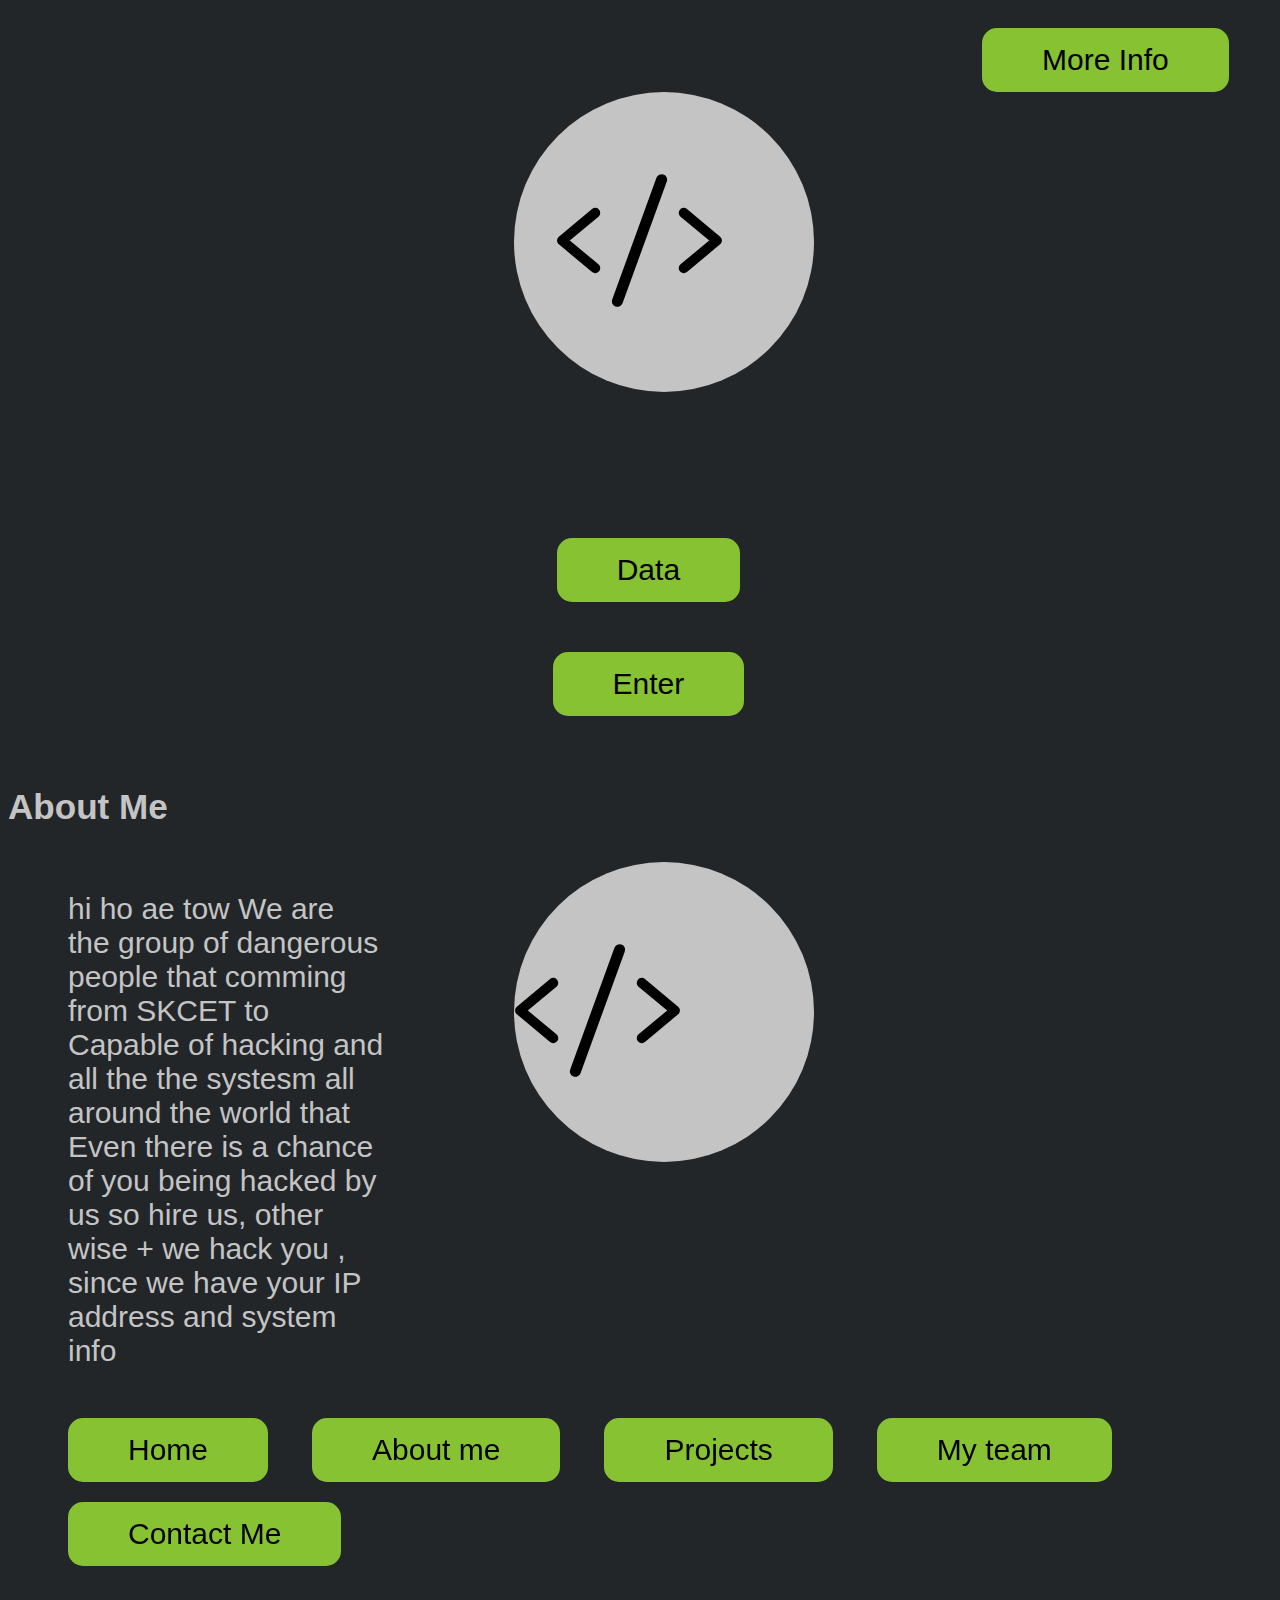
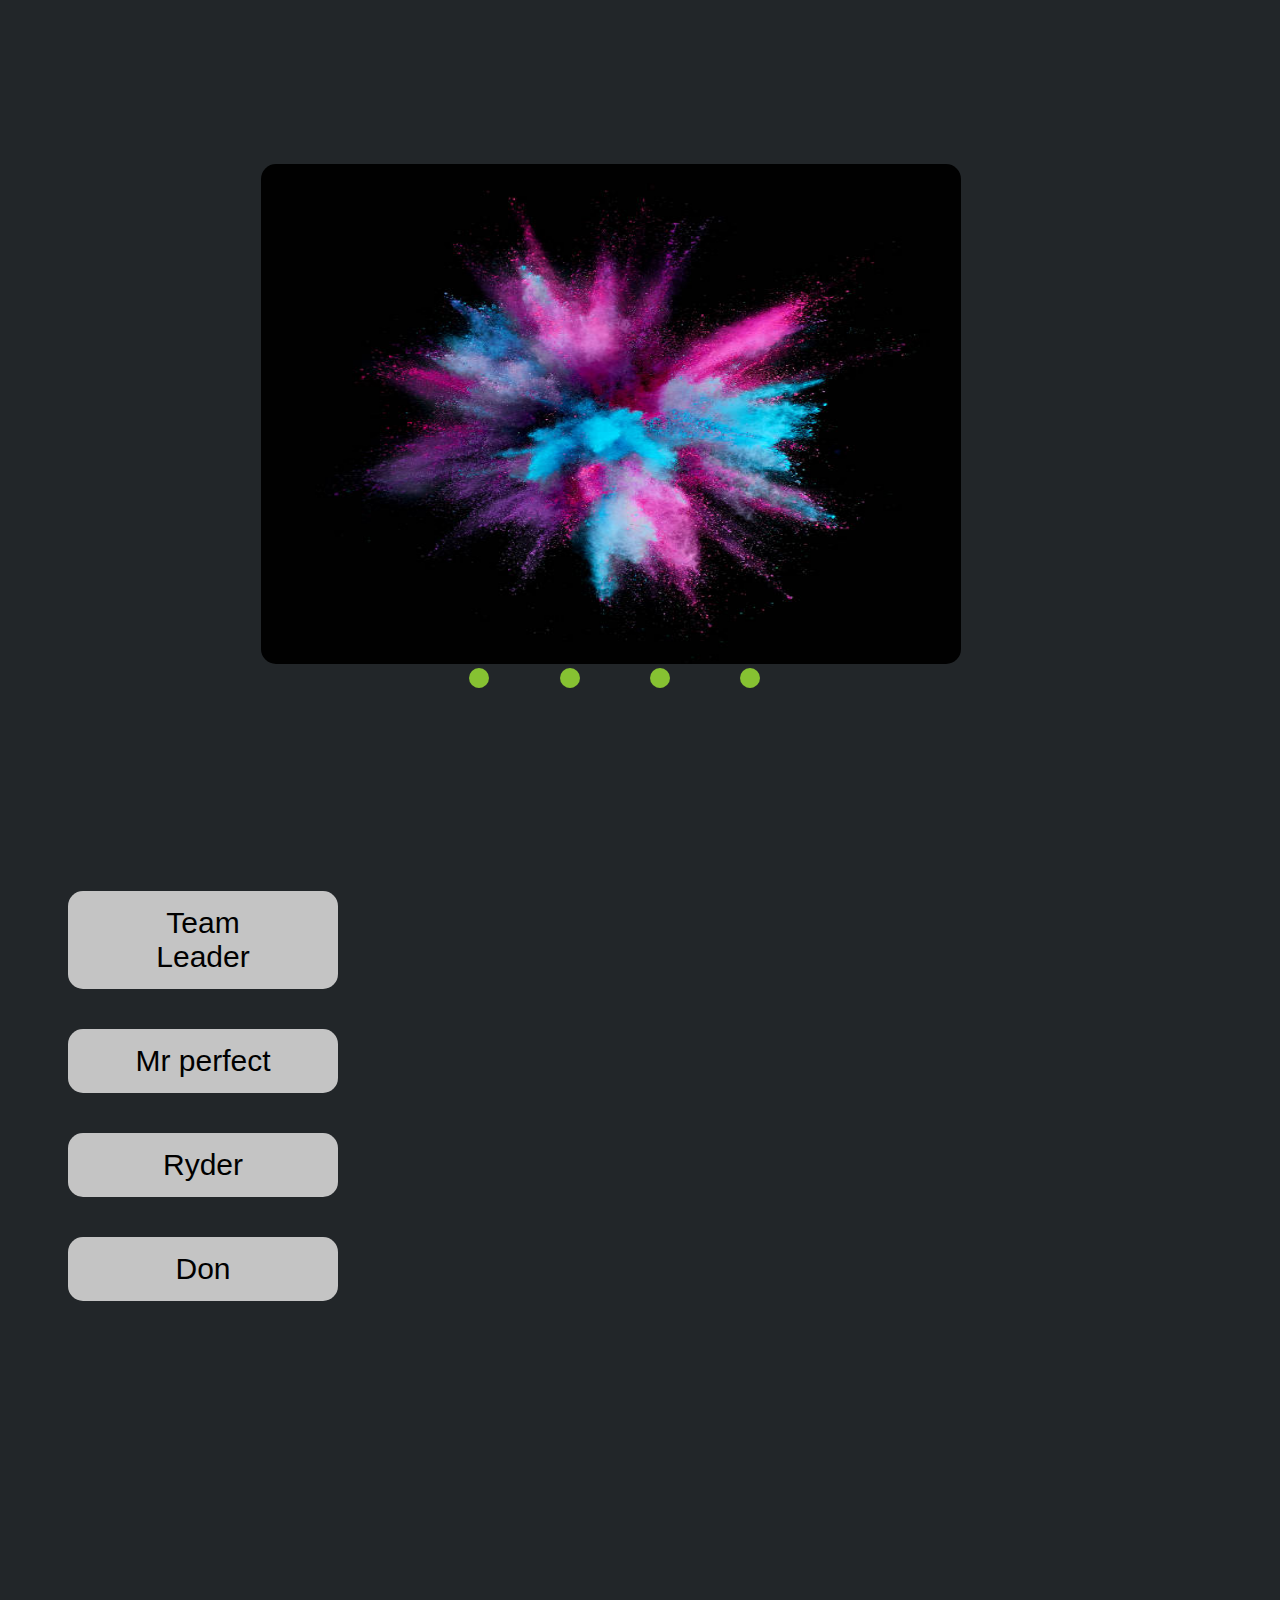
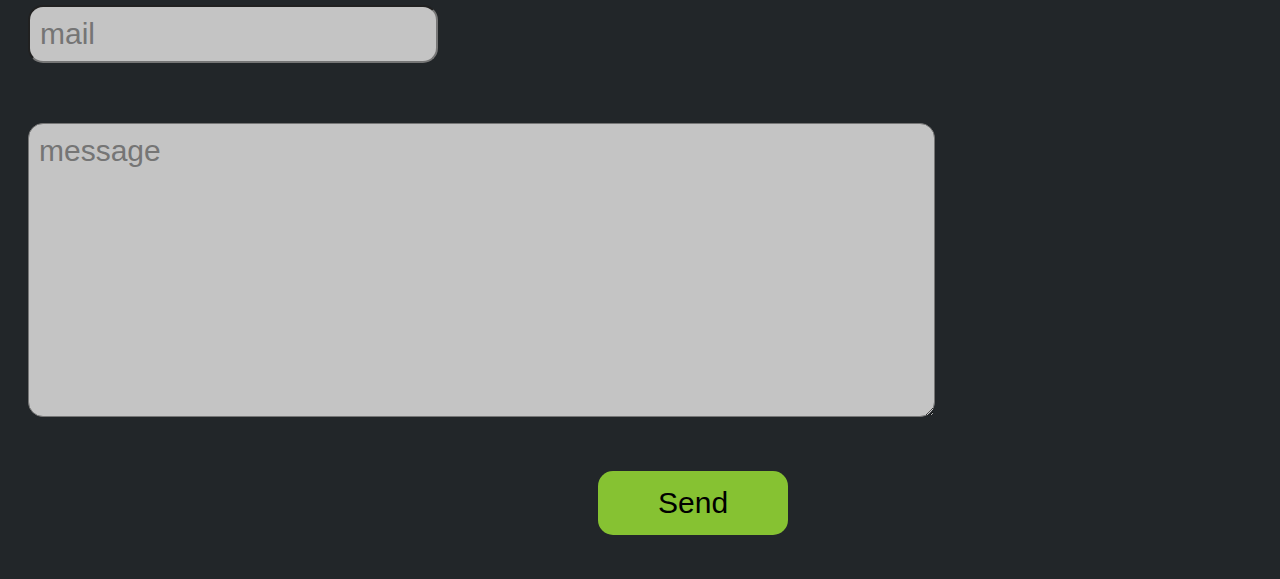
==== index.html @ 3c1d1999 "initial commit" ====
<!DOCTYPE html>
<html>
    <head>
        <link rel="stylesheet" href="./style.css"></link>
    </head>
    <body>
        <script href="./script.js">

        </script>
        <section id="Home">
        <div style="position: relative;top:0px;margin: 0px 0px 0px 0px;text-align:right;">
        <ul style="position: static;"><ld><a href="#Overview" id="btn2" class="button">More Info</a></ld></ul>
        <div class="center">
            <div class="circle">
            </div>
            <div style="position: relative;top: -240px;margin:0px 0px -70px 0px"><img src="./svg, img/Code.svg"></div>
        <ul style="position: static;"><ld><a href="#Home" id="btn2" style="margin-bottom: 30px; float: center;"class="button">Data</a></ld></ul>
        <ul><ld><a href="#AboutMe" id="btn2" class="button">Enter</a></ld></ul>
        </div>
        <br><br>
        </section>
        <section Id="AboutMe"></section>
            <div class="text">
            <h3 >About Me</h3>
            </div>
        <div class="text">
            <p class="float_left", style="margin-left: 60px;">hi ho ae tow
                We are the group of 
                dangerous people that
                comming from SKCET to
                Capable of hacking and
                all the the systesm
                all around the world that
                Even there is a chance of
                you being hacked by us
                so hire us, other wise +
                we hack you , since we 
                have your IP address and
                system info
            </p>
        </div>
        <div>
        <div class="center">
            <div class="circle">
            </div>
            <div style="position: relative;top: -240px;right: 230px;margin:0px 0px 0px 0px"><img src="./svg, img/Code.svg"></div>
        </div>
        </section>
        <ul class="">
            <ld><a href="#Home" id="btn1" class="button">Home</a></ld>
            <ld><a href="#AboutMe" id="btn4" class="button">About me</a></ld>
            <ld><a href="#Projects" id="btn2" class="button">Projects</a></ld>
            <ld><a href="#Team" id="btn5" class="button">My team</a></ld>
            <ld><a href="#Contact" id="btn3" class="button">Contact Me</a></ld>
        </ul>
        <br>
        <br>
        <section id="Projects">
            <br><br><br><br><br><br><br><br><br>
            <div class="">
                <div class="">
                <img style="width : 700px;height: 500px; position:static;margin-left:20%;border: none; border-radius:15px;" src="./svg, img/1.jpg" id="Img1">
                </div>
                <div class="gal" >
                    <pre style="display:inline;">          </pre>
                    <button class="but" id="" onclick="document.getElementById('Img1').src = './svg, img/1.jpg'""></button>
                    <pre style="display:inline;">        </pre>
                    <button class="but" id="" onclick="document.getElementById('Img1').src = './svg, img/2.jpg'""></button>
                    <pre style="display:inline;">        </pre>
                    <button class="but" id="" onclick="document.getElementById('Img1').src = './svg, img/3.jpg'""></button>
                    <pre style="display:inline;">        </pre>
                    <button class="but" id="" onclick="document.getElementById('Img1').src = './svg, img/4.jpg'""></button>
                </div>
            </div>
            <br><br><br><br>
        </section>
        <section id="Team">
            <br><br><br><br><br><br>
        <ul class="" style="overflow:none;position: static;">
            <ld><a href="#Home" id="btn1" class="button button1">Team Leader</a></ld>
            <ld><a href="#Projects" id="btn2" class="button button1">Mr perfect</a></ld>
            <ld><a href="#AboutMe" id="btn4" class="button button1">Ryder</a></ld>
            <ld><a href="#Team" id="btn5" class="button button1">Don</a></ld>
        </ul>
            <br><br><br><br><br><br><br><br>
        </section>
        <section id="Contact">
            <br><br><br><br><br>
            <form method="post" action="#" target="_blank">
                <input type="mail" class="input" name="your-email" placeholder="mail"></input><br>
                <textarea class="input" name="" value="Message" rows="8" cols="50"placeholder="message"></textarea><br>
                <a href="#Overview" id="btn2" class="button" style="margin-left: 590px;">Send</a>

            </form>
            <br><br>
        </section>
        
    </body>
</html>
---- style.css ----
body {
    background-color: #222629;
}


ul {
    position:sticky;
    top:0;
    width:95%;
    list-style-type: none;
    margin: 0px;
    overflow: hidden;
}

.button {
    text-decoration: none;
    background-color: #86C232;
    text-align: center;
    font-family: sans-serif;
    font-weight: normal;
    font-size: 1.875em; /* em is for the default value for font 1em = 16px, so 30/16px == 1.875em */
    color: #000000;
    border-radius: 15px;
    border: none;
    display: inline-block;
    margin: 0px 20px;
    margin-top: 20px;
    padding: 15px 60px;
}
.button1 {
    width: 150px;
    background-color: #C4C4C4;
    margin-bottom: 40px;
    display:block;
}
.button:hover {
    background-color: #61892F;
}
.button:active {
    background-color: #61892F;
}

.center {
    text-align: center;
}

.circle {
    margin-left: 40%;
    width: 300px;
    height: 300px;
    border-radius: 300px;
    background-color: #C4C4C4;
}

.text {

    font-family: sans-serif;
    font-weight: normal;
    font-size: 1.875em; /* em is for the default value for font 1em = 16px, so 30/16px == 1.875em */
    color: #C4C4C4;

}

.float_left {

    float: left;
    width: 25%;

}


.input {
    background-color: #c4c4c4;
    color: black;
    font-family: sans-serif;
    font-weight: normal;
    font-size: 1.875em; /* em is for the default value for font 1em = 16px, so 30/16px == 1.875em */
    border-radius: 15px;
    margin: 30px 20px;
    padding: 10px 10px;
}

.gal {
    position: static;
    margin-left: 30%;
}

.but {
    background-color: #86C232;
    border: none;
    width: 20px;
    height: 20px;
    border-radius: 10px;
}
.but:hover {
    background-color: #61892F;
}
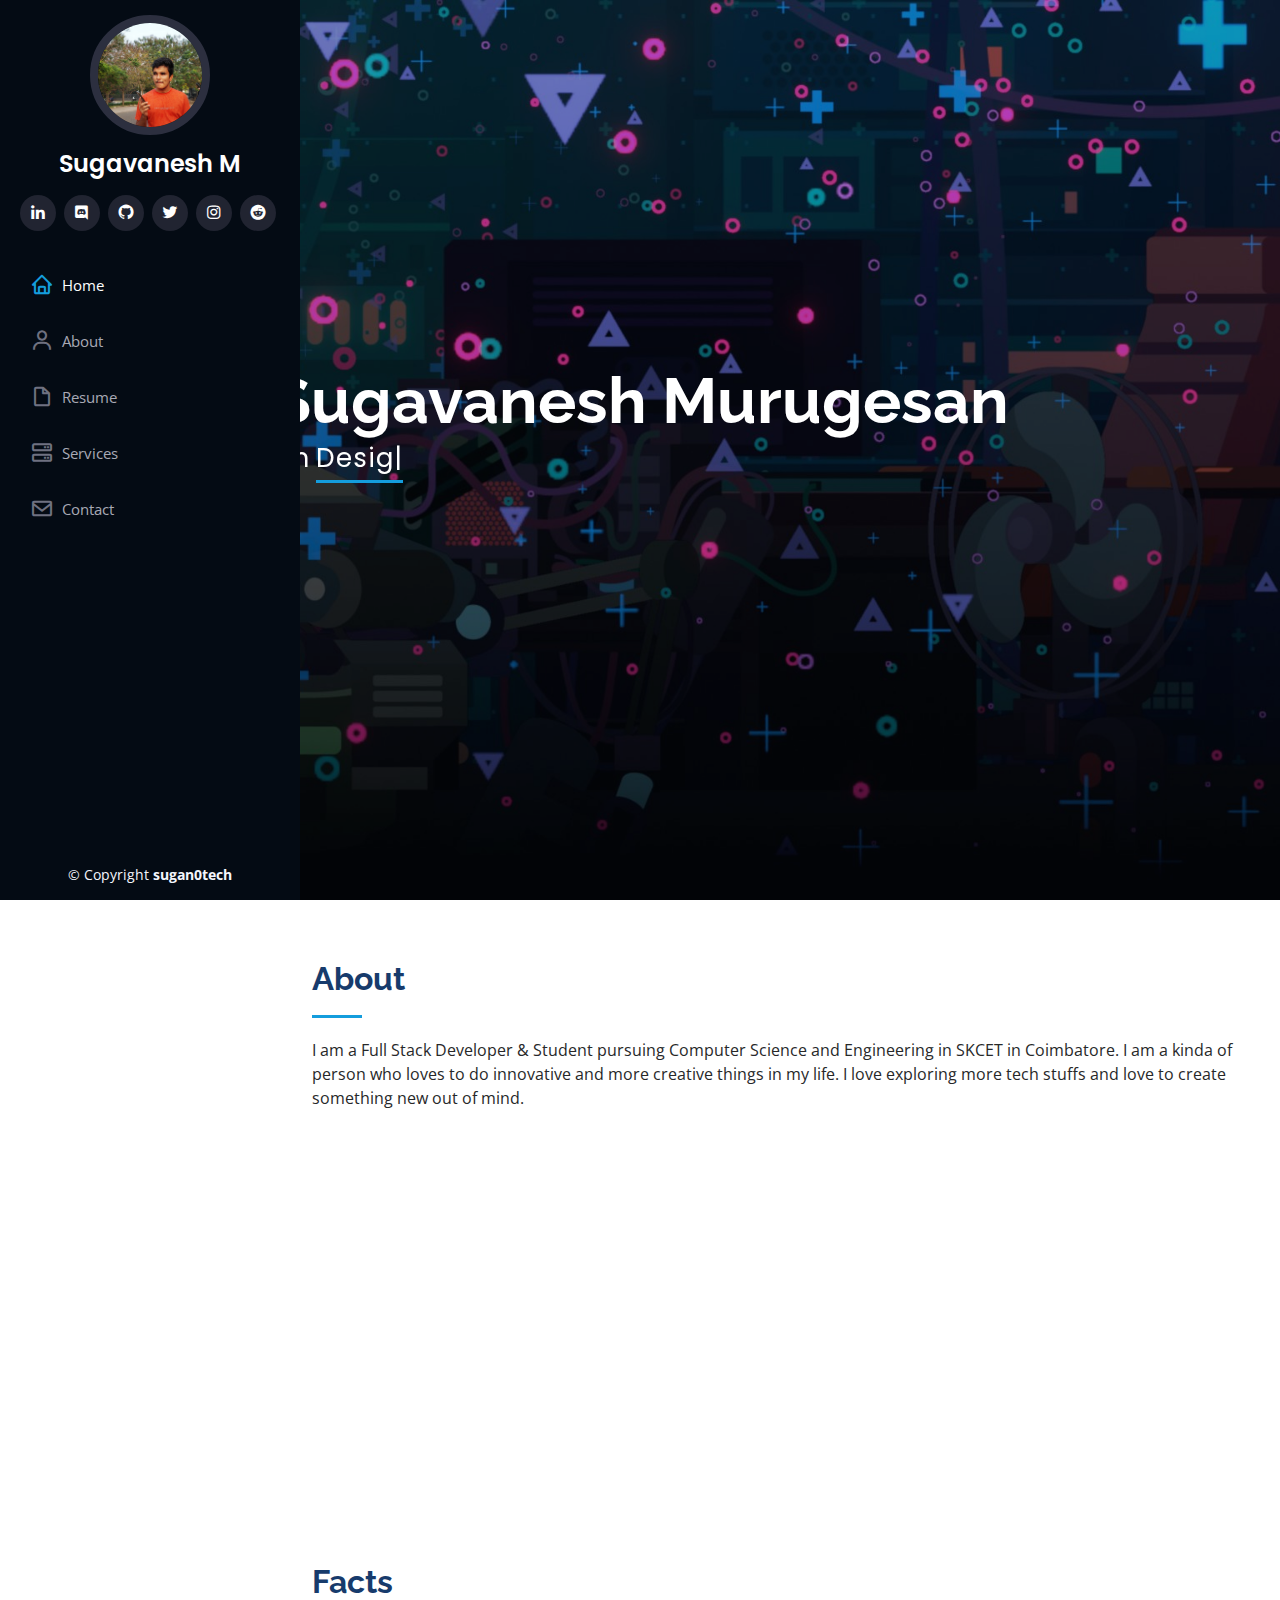
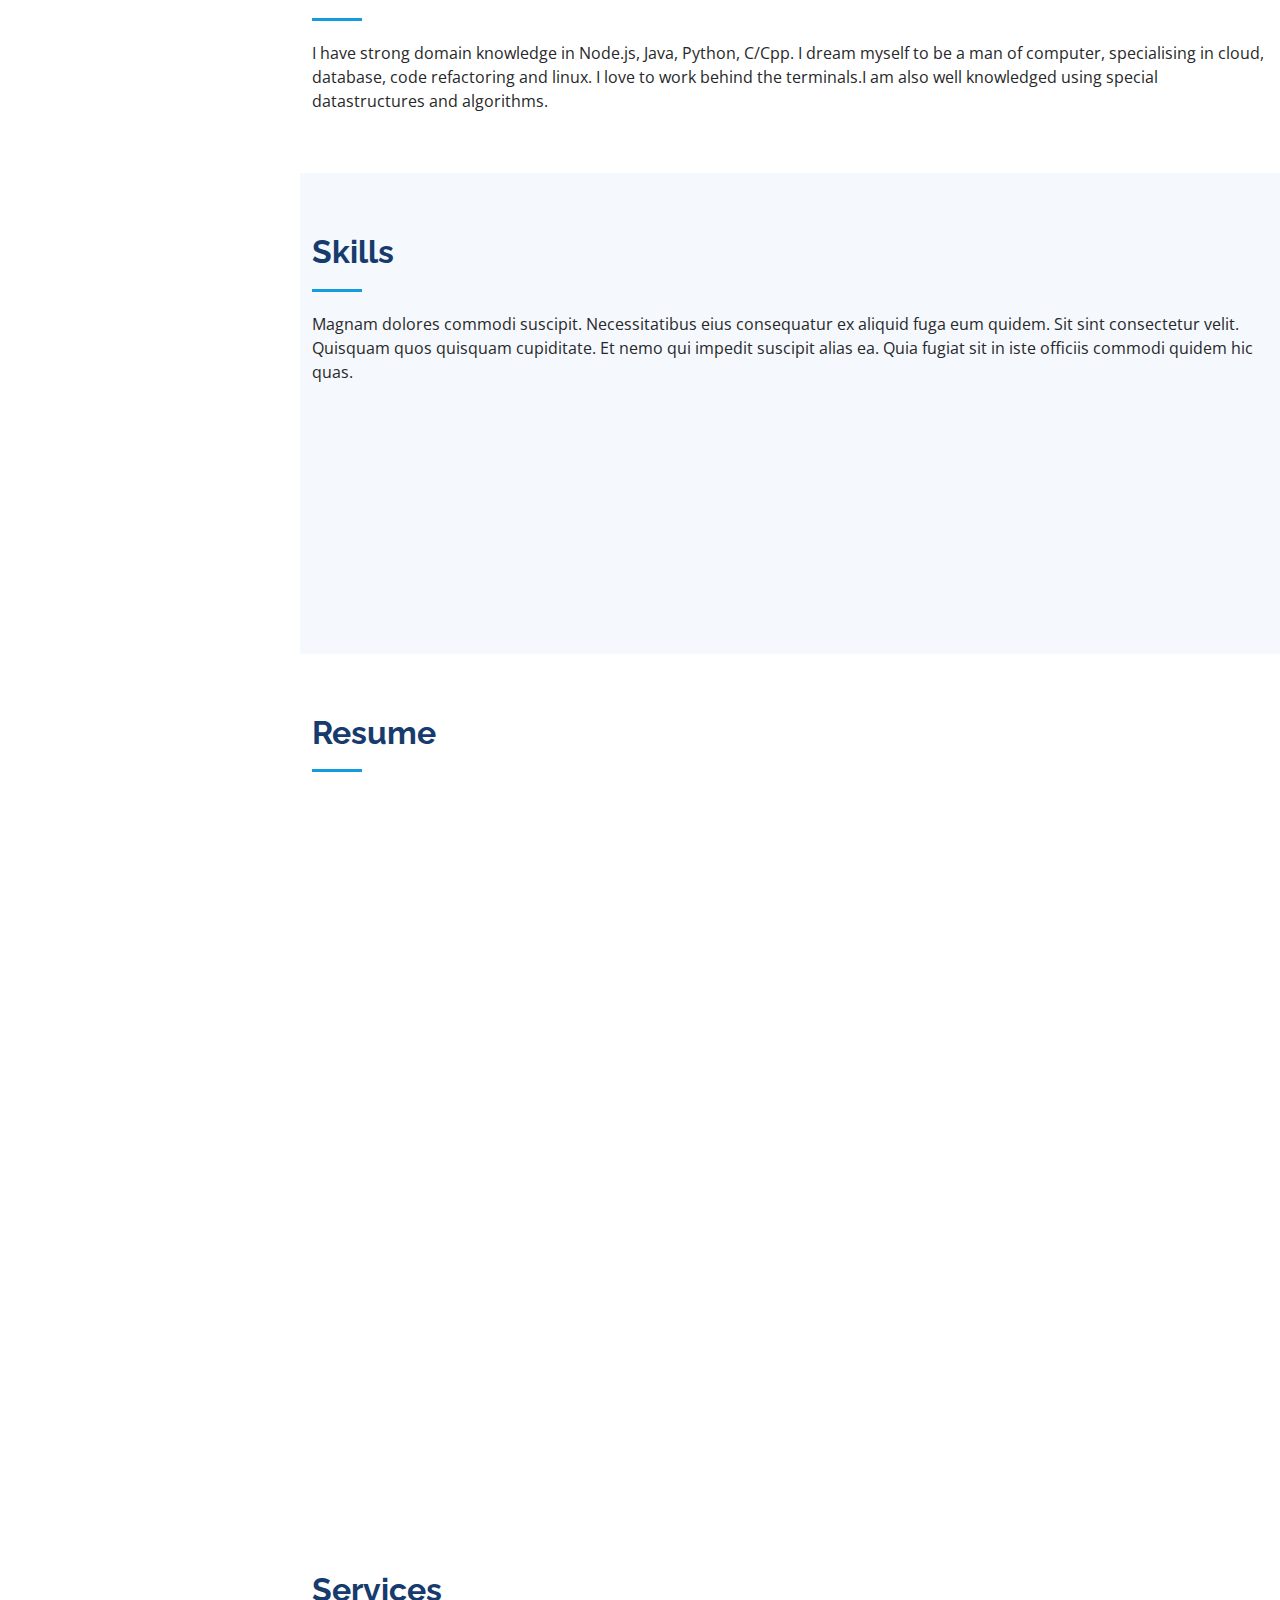
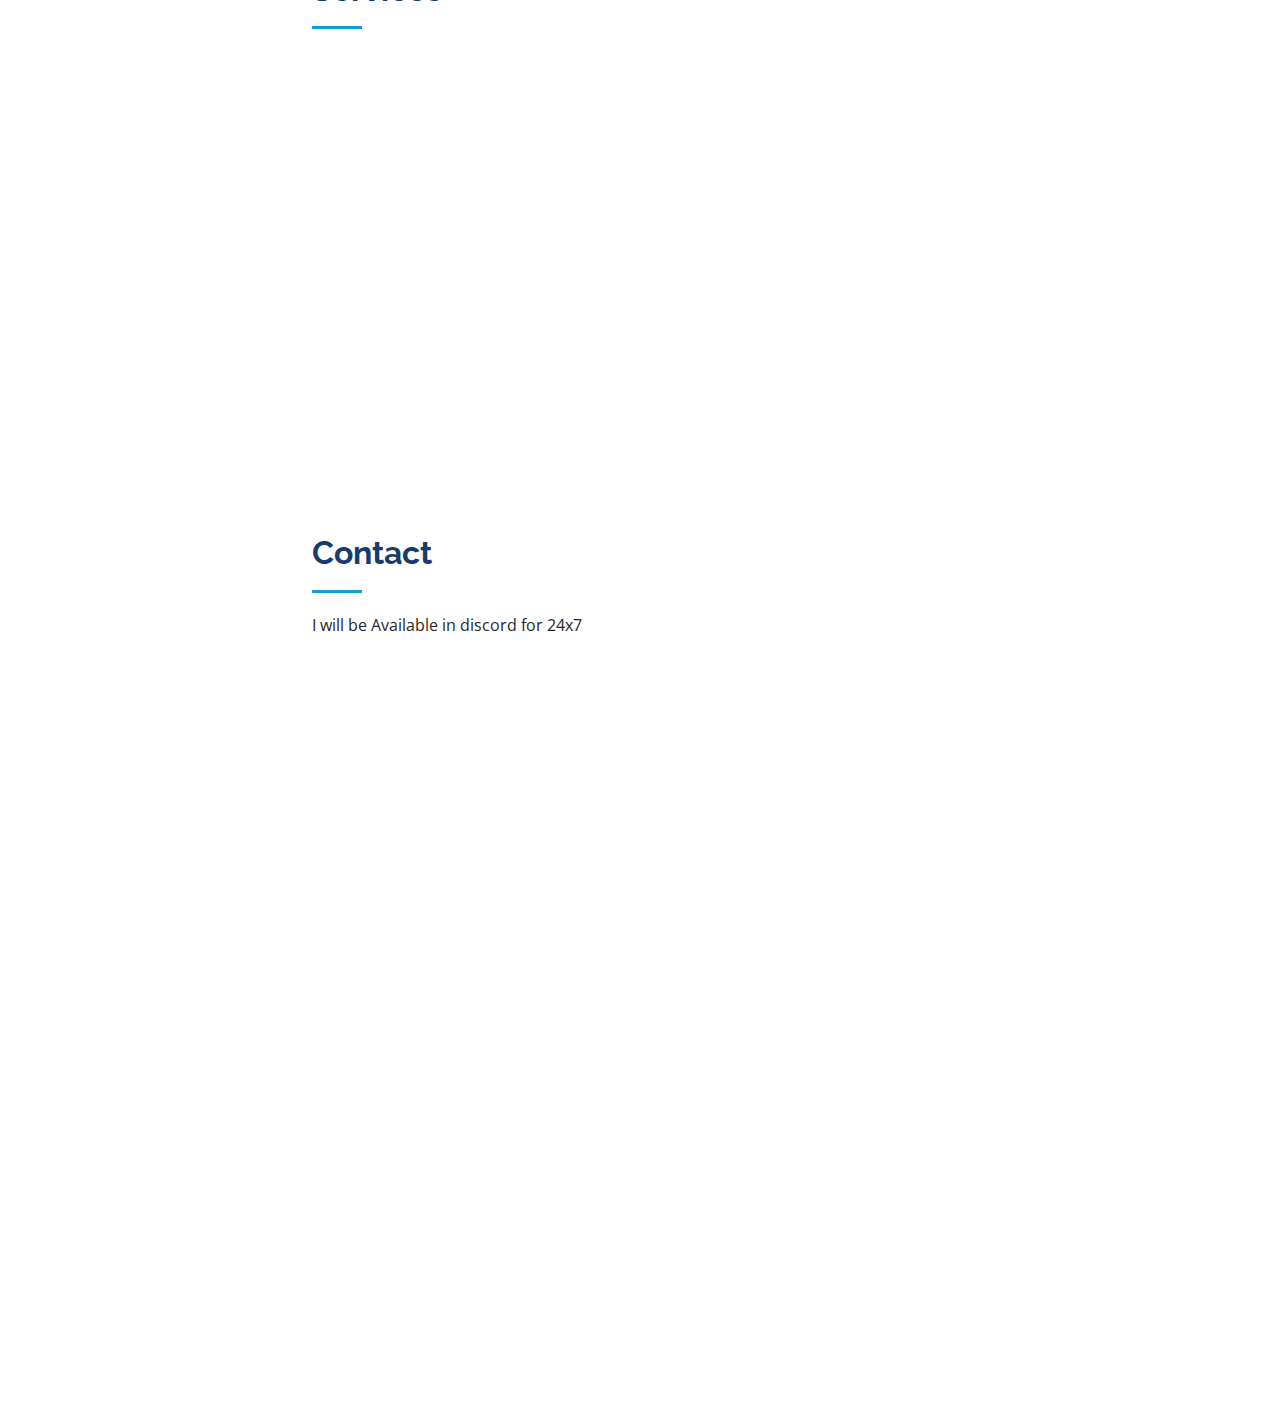
==== commit 4aa541c8: "updated my portfolio" ====
--- a/index.html
+++ b/index.html
@@ -1,99 +1,458 @@
 <!DOCTYPE html>
-<html>
-    <head>
-        <link rel="stylesheet" href="./style.css"></link>
-    </head>
-    <body>
-        <script href="./script.js">
-
-        </script>
-        <section id="Home">
-        <div style="position: relative;top:0px;margin: 0px 0px 0px 0px;text-align:right;">
-        <ul style="position: static;"><ld><a href="#Overview" id="btn2" class="button">More Info</a></ld></ul>
-        <div class="center">
-            <div class="circle">
-            </div>
-            <div style="position: relative;top: -240px;margin:0px 0px -70px 0px"><img src="./svg, img/Code.svg"></div>
-        <ul style="position: static;"><ld><a href="#Home" id="btn2" style="margin-bottom: 30px; float: center;"class="button">Data</a></ld></ul>
-        <ul><ld><a href="#AboutMe" id="btn2" class="button">Enter</a></ld></ul>
+<html lang="en">
+
+<head>
+    <meta charset="utf-8">
+    <meta content="width=device-width, initial-scale=1.0" name="viewport">
+
+    <title>Sugavanesh M</title>
+    <meta content="" name="description">
+    <meta content="" name="keywords">
+
+    <!-- Favicons -->
+    <link href="assets/img/favicon.png" rel="icon">
+    <link href="assets/img/apple-touch-icon.png" rel="apple-touch-icon">
+
+    <!-- Google Fonts -->
+    <link href="https://fonts.googleapis.com/css?family=Open+Sans:300,300i,400,400i,600,600i,700,700i|Raleway:300,300i,400,400i,500,500i,600,600i,700,700i|Poppins:300,300i,400,400i,500,500i,600,600i,700,700i" rel="stylesheet">
+
+    <!-- Vendor CSS Files -->
+    <link href="assets/vendor/aos/aos.css" rel="stylesheet">
+    <link href="assets/vendor/bootstrap/css/bootstrap.min.css" rel="stylesheet">
+    <link href="assets/vendor/bootstrap-icons/bootstrap-icons.css" rel="stylesheet">
+    <link href="assets/vendor/boxicons/css/boxicons.min.css" rel="stylesheet">
+    <link href="assets/vendor/glightbox/css/glightbox.min.css" rel="stylesheet">
+    <link href="assets/vendor/swiper/swiper-bundle.min.css" rel="stylesheet">
+
+    <!-- Template Main CSS File -->
+    <link href="assets/css/style.css" rel="stylesheet">
+
+</head>
+
+<body>
+
+    <!-- ======= Mobile nav toggle button ======= -->
+    <i class="bi bi-list mobile-nav-toggle d-xl-none"></i>
+
+    <!-- ======= Header ======= -->
+    <header id="header">
+        <div class="d-flex flex-column">
+
+            <div class="profile">
+                <img src="assets/img/profile-img.jpg" alt="" class="img-fluid rounded-circle">
+                <h1 class="text-light"><a href="index.html">Sugavanesh M</a></h1>
+                <div class="social-links mt-3 text-center">
+                    <a href="https://www.linkedin.com/in/sugavanesh-m-67637b1b0/" class="linkedin"><i class="bx bxl-linkedin"></i></a>
+                    <a href="discordapp.com/users/BatMan#3522" class="discord"><i class="bx bxl-discord"></i></a>
+                    <a href="https://www.github.com/sugan0tech" class="google-plus"><i class="bx bxl-github"></i></a>
+                    <a href="https://twitter.com/Sugavan48089934" class="twitter"><i class="bx bxl-twitter"></i></a>
+                    <a href="https://www.instagram.com/sugavanesh87/" class="instagram"><i class="bx bxl-instagram"></i></a>
+                    <a href="https://www.reddit.com/user/sugan0tech" class="reddit"><i class="bx bxl-reddit"></i></a>
+                </div>
+            </div>
+
+            <nav id="navbar" class="nav-menu navbar">
+                <ul>
+                    <li><a href="#hero" class="nav-link scrollto active"><i class="bx bx-home"></i> <span>Home</span></a></li>
+                    <li><a href="#about" class="nav-link scrollto"><i class="bx bx-user"></i> <span>About</span></a></li>
+                    <li><a href="#resume" class="nav-link scrollto"><i class="bx bx-file-blank"></i> <span>Resume</span></a></li>
+                    <li><a href="#services" class="nav-link scrollto"><i class="bx bx-server"></i> <span>Services</span></a></li>
+                    <li><a href="#contact" class="nav-link scrollto"><i class="bx bx-envelope"></i> <span>Contact</span></a></li>
+                </ul>
+            </nav>
+            <!-- .nav-menu -->
         </div>
-        <br><br>
-        </section>
-        <section Id="AboutMe"></section>
-            <div class="text">
-            <h3 >About Me</h3>
-            </div>
-        <div class="text">
-            <p class="float_left", style="margin-left: 60px;">hi ho ae tow
-                We are the group of 
-                dangerous people that
-                comming from SKCET to
-                Capable of hacking and
-                all the the systesm
-                all around the world that
-                Even there is a chance of
-                you being hacked by us
-                so hire us, other wise +
-                we hack you , since we 
-                have your IP address and
-                system info
-            </p>
+    </header>
+    <!-- End Header -->
+
+    <!-- ======= Hero Section ======= -->
+    <section id="hero" class="d-flex flex-column justify-content-center align-items-center">
+        <div class="hero-container" data-aos="fade-in">
+            <h1>Sugavanesh Murugesan</h1>
+            <p>I'm <span class="typed" data-typed-items="Designer, Developer, Freelancer, Photographer"></span></p>
         </div>
-        <div>
-        <div class="center">
-            <div class="circle">
-            </div>
-            <div style="position: relative;top: -240px;right: 230px;margin:0px 0px 0px 0px"><img src="./svg, img/Code.svg"></div>
+    </section>
+    <!-- End Hero -->
+
+    <main id="main">
+
+        <!-- ======= About Section ======= -->
+        <section id="about" class="about">
+            <div class="container">
+
+                <div class="section-title">
+                    <h2>About</h2>
+                    <p>I am a Full Stack Developer & Student pursuing Computer Science and Engineering in SKCET in Coimbatore. I am a kinda of person who loves to do innovative and more creative things in my life. I love exploring more tech stuffs and love
+                        to create something new out of mind.
+                    </p>
+                </div>
+
+                <div class="row">
+                    <div class="col-lg-4" data-aos="fade-right">
+                        <img src="assets/img/profile-img.jpg" class="img-fluid" alt="">
+                    </div>
+                    <div class="col-lg-8 pt-4 pt-lg-0 content" data-aos="fade-left">
+                        <h3>Backend Developer&amp; Cloud Engineer</h3>
+                        <p class="fst-italic">
+                        </p>
+                        <div class="row">
+                            <div class="col-lg-6">
+                                <ul>
+                                    <li><i class="bi bi-chevron-right"></i> <strong>Age:</strong> <span>19</span></li>
+                                    <li><i class="bi bi-chevron-right"></i> <strong>Website:</strong> <span>sugavanesh.me</span></li>
+                                    <li><i class="bi bi-chevron-right"></i> <strong>City:</strong> <span>Salem</span></li>
+                                </ul>
+                            </div>
+                            <div class="col-lg-6">
+                                <ul>
+                                    <li><i class="bi bi-chevron-right"></i> <strong>Degree:</strong> <span>Bachelor</span></li>
+                                    <li><i class="bi bi-chevron-right"></i> <strong>PhEmailone:</strong> <span>sugankpms@gmail.com</span></li>
+                                    <li><i class="bi bi-chevron-right"></i> <strong>Freelance:</strong> <span>Available</span></li>
+                                </ul>
+                            </div>
+                        </div>
+                        <p>
+                        </p>
+                    </div>
+                </div>
+
+            </div>
+        </section>
+        <!-- End About Section -->
+
+        <!-- ======= Facts Section ======= -->
+        <section id="facts" class="facts">
+            <div class="container">
+
+                <div class="section-title">
+                    <h2>Facts</h2>
+                    <p>I have strong domain knowledge in Node.js, Java, Python, C/Cpp. I dream myself to be a man of computer, specialising in cloud, database, code refactoring and linux. I love to work behind the terminals.I am also well knowledged using
+                        special datastructures and algorithms.</p>
+                </div>
+
+                <!-- <div class="row no-gutters">
+
+                    <div class="col-lg-3 col-md-6 d-md-flex align-items-md-stretch" data-aos="fade-up">
+                        <div class="count-box">
+                            <i class="bi bi-emoji-smile"></i>
+                            <span data-purecounter-start="0" data-purecounter-end="232" data-purecounter-duration="1" class="purecounter"></span>
+                            <p><strong>Happy Clients</strong> consequuntur quae</p>
+                        </div>
+                    </div>
+
+                    <div class="col-lg-3 col-md-6 d-md-flex align-items-md-stretch" data-aos="fade-up" data-aos-delay="100">
+                        <div class="count-box">
+                            <i class="bi bi-journal-richtext"></i>
+                            <span data-purecounter-start="0" data-purecounter-end="521" data-purecounter-duration="1" class="purecounter"></span>
+                            <p><strong>Projects</strong> adipisci atque cum quia aut</p>
+                        </div>
+                    </div>
+
+                    <div class="col-lg-3 col-md-6 d-md-flex align-items-md-stretch" data-aos="fade-up" data-aos-delay="200">
+                        <div class="count-box">
+                            <i class="bi bi-headset"></i>
+                            <span data-purecounter-start="0" data-purecounter-end="1453" data-purecounter-duration="1" class="purecounter"></span>
+                            <p><strong>Hours Of Support</strong> aut commodi quaerat</p>
+                        </div>
+                    </div>
+
+                    <div class="col-lg-3 col-md-6 d-md-flex align-items-md-stretch" data-aos="fade-up" data-aos-delay="300">
+                        <div class="count-box">
+                            <i class="bi bi-people"></i>
+                            <span data-purecounter-start="0" data-purecounter-end="32" data-purecounter-duration="1" class="purecounter"></span>
+                            <p><strong>Hard Workers</strong> rerum asperiores dolor</p>
+                        </div>
+                    </div>
+
+                </div> -->
+
+            </div>
+        </section>
+        <!-- End Facts Section -->
+
+        <!-- ======= Skills Section ======= -->
+        <section id="skills" class="skills section-bg">
+            <div class="container">
+
+                <div class="section-title">
+                    <h2>Skills</h2>
+                    <p>Magnam dolores commodi suscipit. Necessitatibus eius consequatur ex aliquid fuga eum quidem. Sit sint consectetur velit. Quisquam quos quisquam cupiditate. Et nemo qui impedit suscipit alias ea. Quia fugiat sit in iste officiis commodi
+                        quidem hic quas.</p>
+                </div>
+
+                <div class="row skills-content">
+
+                    <div class="col-lg-6" data-aos="fade-up">
+
+                        <div class="progress">
+                            <span class="skill">Node.js <i class="val">90%</i></span>
+                            <div class="progress-bar-wrap">
+                                <div class="progress-bar" role="progressbar" aria-valuenow="100" aria-valuemin="0" aria-valuemax="100"></div>
+                            </div>
+                        </div>
+
+                        <div class="progress">
+                            <span class="skill">Java <i class="val">85%</i></span>
+                            <div class="progress-bar-wrap">
+                                <div class="progress-bar" role="progressbar" aria-valuenow="90" aria-valuemin="0" aria-valuemax="100"></div>
+                            </div>
+                        </div>
+
+                        <div class="progress">
+                            <span class="skill">Python <i class="val">80%</i></span>
+                            <div class="progress-bar-wrap">
+                                <div class="progress-bar" role="progressbar" aria-valuenow="75" aria-valuemin="0" aria-valuemax="100"></div>
+                            </div>
+                        </div>
+
+                    </div>
+
+                    <div class="col-lg-6" data-aos="fade-up" data-aos-delay="100">
+
+                        <div class="progress">
+                            <span class="skill">C/C++ <i class="val">70%</i></span>
+                            <div class="progress-bar-wrap">
+                                <div class="progress-bar" role="progressbar" aria-valuenow="80" aria-valuemin="0" aria-valuemax="100"></div>
+                            </div>
+                        </div>
+
+                        <div class="progress">
+                            <span class="skill">MongoDb <i class="val">60%</i></span>
+                            <div class="progress-bar-wrap">
+                                <div class="progress-bar" role="progressbar" aria-valuenow="90" aria-valuemin="0" aria-valuemax="100"></div>
+                            </div>
+                        </div>
+
+                        <div class="progress">
+                            <span class="skill">Linux <i class="val">55%</i></span>
+                            <div class="progress-bar-wrap">
+                                <div class="progress-bar" role="progressbar" aria-valuenow="55" aria-valuemin="0" aria-valuemax="100"></div>
+                            </div>
+                        </div>
+
+                    </div>
+
+                </div>
+
+            </div>
+        </section>
+        <!-- End Skills Section -->
+
+        <!-- ======= Resume Section ======= -->
+        <section id="resume" class="resume">
+            <div class="container">
+
+                <div class="section-title">
+                    <h2>Resume</h2>
+                    <p></p>
+                </div>
+
+                <div class="row">
+                    <div class="col-lg-6" data-aos="fade-up">
+                        <h3 class="resume-title">Sumary</h3>
+                        <div class="resume-item pb-0">
+                            <h4>Sugavanesh Murugesan</h4>
+                            <p><em>Innovative and deadline-driven backend developer. Has 1+ year of Experience in backend technologies and linux</em></p>
+                            <ul>
+                                <li>Salem, TamilNadu, India</li>
+                                <li>sugankpms@gmail.com</li>
+                            </ul>
+                        </div>
+
+                        <h3 class="resume-title">Education</h3>
+                        <div class="resume-item">
+                            <h4>Bacherlor of Engineering in Computer Science</h4>
+                            <h5>2020 - 2024</h5>
+                            <p><em>Sri Krishna College of Engineering and Technology</em></p>
+                            <p>Current pursuing with an CGPA of 9.7</p>
+                        </div>
+                        <div class="resume-item">
+                            <h4>+2 State Board Tamil Nadu</h4>
+                            <h5>2018 - 2020</h5>
+                            <p><em>SRV Matticulation Higher Secondary School</em></p>
+                            <p>successesfully completed with 85%</p>
+                        </div>
+                    </div>
+                    <div class="col-lg-6" data-aos="fade-up" data-aos-delay="100">
+                        <h3 class="resume-title">Professional Experience</h3>
+                        <div class="resume-item">
+                            <h4>Project lead</h4>
+                            <h5>2021 - Present</h5>
+                            <p><em>Banglore</em></p>
+                            <ul>
+                                <li>Lead in backend using Node/Express</li>
+                                <li>Have well werse knowledge in Linux and it's cloud applications</li>
+                                <li>Playing TL roles in various components team</li>
+                                <li>Successfully completed 5+ projects</li>
+                            </ul>
+                        </div>
+                        <div class="resume-item">
+                            <h4>Event Coordinator</h4>
+                            <h5>2021 - Present</h5>
+                            <p><em>Sri Krishna College of Engineering and Technolgoy</em></p>
+                            <ul>
+                                <li>Participated in various hackathons</li>
+                                <li>Member of operations team in our college HackClub community</li>
+                                <li>Coordiantor in my class</li>
+                            </ul>
+                        </div>
+                    </div>
+                </div>
+
+            </div>
+        </section>
+        <!-- End Resume Section -->
+
+        <!-- ======= Portfolio Section ======= -->
+
+        <!-- ======= Services Section ======= -->
+        <section id="services" class="services">
+            <div class="container">
+
+                <div class="section-title">
+                    <h2>Services</h2>
+                    <p></p>
+                </div>
+
+                <div class="row">
+                    <div class="col-lg-4 col-md-6 icon-box" data-aos="fade-up">
+                        <div class="icon"><i class="bi bi-briefcase"></i></div>
+                        <h4 class="title"><a href="">Backend</a></h4>
+                        <p class="description">I can build entire backed for any application using Node / ptyon (Flask)</p>
+                    </div>
+                    <div class="col-lg-4 col-md-6 icon-box" data-aos="fade-up" data-aos-delay="100">
+                        <div class="icon"><i class="bi bi-card-checklist"></i></div>
+                        <h4 class="title"><a href="">Cloud</a></h4>
+                        <p class="description">Cloud base implementation using latest technologies like docker and kuberneties</p>
+                    </div>
+                    <div class="col-lg-4 col-md-6 icon-box" data-aos="fade-up" data-aos-delay="200">
+                        <div class="icon"><i class="bi bi-bar-chart"></i></div>
+                        <h4 class="title"><a href="">Code Refactoring</a></h4>
+                        <p class="description">Irrespective of lanugage used i can do code refacgtoring for the languages like Python, Java, JavaScript, php, C/C++, Shell Script</p>
+                    </div>
+                    <div class="col-lg-4 col-md-6 icon-box" data-aos="fade-up" data-aos-delay="300">
+                        <div class="icon"><i class="bi bi-binoculars"></i></div>
+                        <h4 class="title"><a href="">Security</a></h4>
+                        <p class="description">Can able to securely code, and made applications secure.</p>
+                    </div>
+                    <div class="col-lg-4 col-md-6 icon-box" data-aos="fade-up" data-aos-delay="400">
+                        <div class="icon"><i class="bi bi-brightness-high"></i></div>
+                        <h4 class="title"><a href="">Core component development</a></h4>
+                        <p class="description">Building entire core components from scratch using C/C++/JAVA</p>
+                    </div>
+                    <div class="col-lg-4 col-md-6 icon-box" data-aos="fade-up" data-aos-delay="500">
+                        <div class="icon"><i class="bi bi-calendar4-week"></i></div>
+                        <p class="description">As a cyber secutiry geek, I can do basic forms of pentesting for checking vulnariblities in a system</p>
+                    </div>
+                </div>
+
+            </div>
+        </section>
+        <!-- End Services Section -->
+
+        <!-- End Testimonials Section -->
+
+        <!-- ======= Contact Section ======= -->
+        <section id="contact" class="contact">
+            <div class="container">
+
+                <div class="section-title">
+                    <h2>Contact</h2>
+                    <p>I will be Available in discord for 24x7</p>
+                </div>
+
+                <div class="row" data-aos="fade-in">
+
+                    <div class="col-lg-5 d-flex align-items-stretch">
+                        <div class="info">
+                            <div class="address">
+                                <i class="bi bi-geo-alt"></i>
+                                <h4>Location:</h4>
+                                <p>Salem</p>
+                            </div>
+
+                            <div class="email">
+                                <i class="bi bi-envelope"></i>
+                                <h4>Email:</h4>
+                                <p>sugankpms@gmail.com</p>
+                            </div>
+
+                            <div class="phone">
+                                <i class="bi bi-phone"></i>
+                                <h4>Call Via Discord:</h4>
+                                <p>BatMan#3522</p>
+                            </div>
+
+                            <iframe src="https://www.google.com/maps/embed?pb=!1m14!1m8!1m3!1d12097.433213460943!2d-74.0062269!3d40.7101282!3m2!1i1024!2i768!4f13.1!3m3!1m2!1s0x0%3A0xb89d1fe6bc499443!2sDowntown+Conference+Center!5e0!3m2!1smk!2sbg!4v1539943755621" frameborder="0"
+                                style="border:0; width: 100%; height: 290px;" allowfullscreen></iframe>
+                        </div>
+
+                    </div>
+
+                    <div class="col-lg-7 mt-5 mt-lg-0 d-flex align-items-stretch">
+                        <form action="forms/contact.php" method="post" role="form" class="php-email-form">
+                            <div class="row">
+                                <div class="form-group col-md-6">
+                                    <label for="name">Your Name</label>
+                                    <input type="text" name="name" class="form-control" id="name" required>
+                                </div>
+                                <div class="form-group col-md-6">
+                                    <label for="name">Your Email</label>
+                                    <input type="email" class="form-control" name="email" id="email" required>
+                                </div>
+                            </div>
+                            <div class="form-group">
+                                <label for="name">Subject</label>
+                                <input type="text" class="form-control" name="subject" id="subject" required>
+                            </div>
+                            <div class="form-group">
+                                <label for="name">Message</label>
+                                <textarea class="form-control" name="message" rows="10" required></textarea>
+                            </div>
+                            <div class="my-3">
+                                <div class="loading">Loading</div>
+                                <div class="error-message"></div>
+                                <div class="sent-message">Your message has been sent. Thank you!</div>
+                            </div>
+                            <div class="text-center"><button type="submit">Send Message</button></div>
+                        </form>
+                    </div>
+
+                </div>
+
+            </div>
+        </section>
+        <!-- End Contact Section -->
+
+    </main>
+    <!-- End #main -->
+
+    <!-- ======= Footer ======= -->
+    <footer id="footer">
+        <div class="container">
+            <div class="copyright">
+                &copy; Copyright <strong><span>sugan0tech</span></strong>
+            </div>
         </div>
-        </section>
-        <ul class="">
-            <ld><a href="#Home" id="btn1" class="button">Home</a></ld>
-            <ld><a href="#AboutMe" id="btn4" class="button">About me</a></ld>
-            <ld><a href="#Projects" id="btn2" class="button">Projects</a></ld>
-            <ld><a href="#Team" id="btn5" class="button">My team</a></ld>
-            <ld><a href="#Contact" id="btn3" class="button">Contact Me</a></ld>
-        </ul>
-        <br>
-        <br>
-        <section id="Projects">
-            <br><br><br><br><br><br><br><br><br>
-            <div class="">
-                <div class="">
-                <img style="width : 700px;height: 500px; position:static;margin-left:20%;border: none; border-radius:15px;" src="./svg, img/1.jpg" id="Img1">
-                </div>
-                <div class="gal" >
-                    <pre style="display:inline;">          </pre>
-                    <button class="but" id="" onclick="document.getElementById('Img1').src = './svg, img/1.jpg'""></button>
-                    <pre style="display:inline;">        </pre>
-                    <button class="but" id="" onclick="document.getElementById('Img1').src = './svg, img/2.jpg'""></button>
-                    <pre style="display:inline;">        </pre>
-                    <button class="but" id="" onclick="document.getElementById('Img1').src = './svg, img/3.jpg'""></button>
-                    <pre style="display:inline;">        </pre>
-                    <button class="but" id="" onclick="document.getElementById('Img1').src = './svg, img/4.jpg'""></button>
-                </div>
-            </div>
-            <br><br><br><br>
-        </section>
-        <section id="Team">
-            <br><br><br><br><br><br>
-        <ul class="" style="overflow:none;position: static;">
-            <ld><a href="#Home" id="btn1" class="button button1">Team Leader</a></ld>
-            <ld><a href="#Projects" id="btn2" class="button button1">Mr perfect</a></ld>
-            <ld><a href="#AboutMe" id="btn4" class="button button1">Ryder</a></ld>
-            <ld><a href="#Team" id="btn5" class="button button1">Don</a></ld>
-        </ul>
-            <br><br><br><br><br><br><br><br>
-        </section>
-        <section id="Contact">
-            <br><br><br><br><br>
-            <form method="post" action="#" target="_blank">
-                <input type="mail" class="input" name="your-email" placeholder="mail"></input><br>
-                <textarea class="input" name="" value="Message" rows="8" cols="50"placeholder="message"></textarea><br>
-                <a href="#Overview" id="btn2" class="button" style="margin-left: 590px;">Send</a>
-
-            </form>
-            <br><br>
-        </section>
-        
-    </body>
+    </footer>
+    <!-- End  Footer -->
+
+    <a href="#" class="back-to-top d-flex align-items-center justify-content-center"><i class="bi bi-arrow-up-short"></i></a>
+
+    <!-- Vendor JS Files -->
+    <script src="assets/vendor/purecounter/purecounter.js"></script>
+    <script src="assets/vendor/aos/aos.js"></script>
+    <script src="assets/vendor/bootstrap/js/bootstrap.bundle.min.js"></script>
+    <script src="assets/vendor/glightbox/js/glightbox.min.js"></script>
+    <script src="assets/vendor/isotope-layout/isotope.pkgd.min.js"></script>
+    <script src="assets/vendor/swiper/swiper-bundle.min.js"></script>
+    <script src="assets/vendor/typed.js/typed.min.js"></script>
+    <script src="assets/vendor/waypoints/noframework.waypoints.js"></script>
+    <script src="assets/vendor/php-email-form/validate.js"></script>
+
+    <!-- Template Main JS File -->
+    <script src="assets/js/main.js"></script>
+
+</body>
+
 </html>